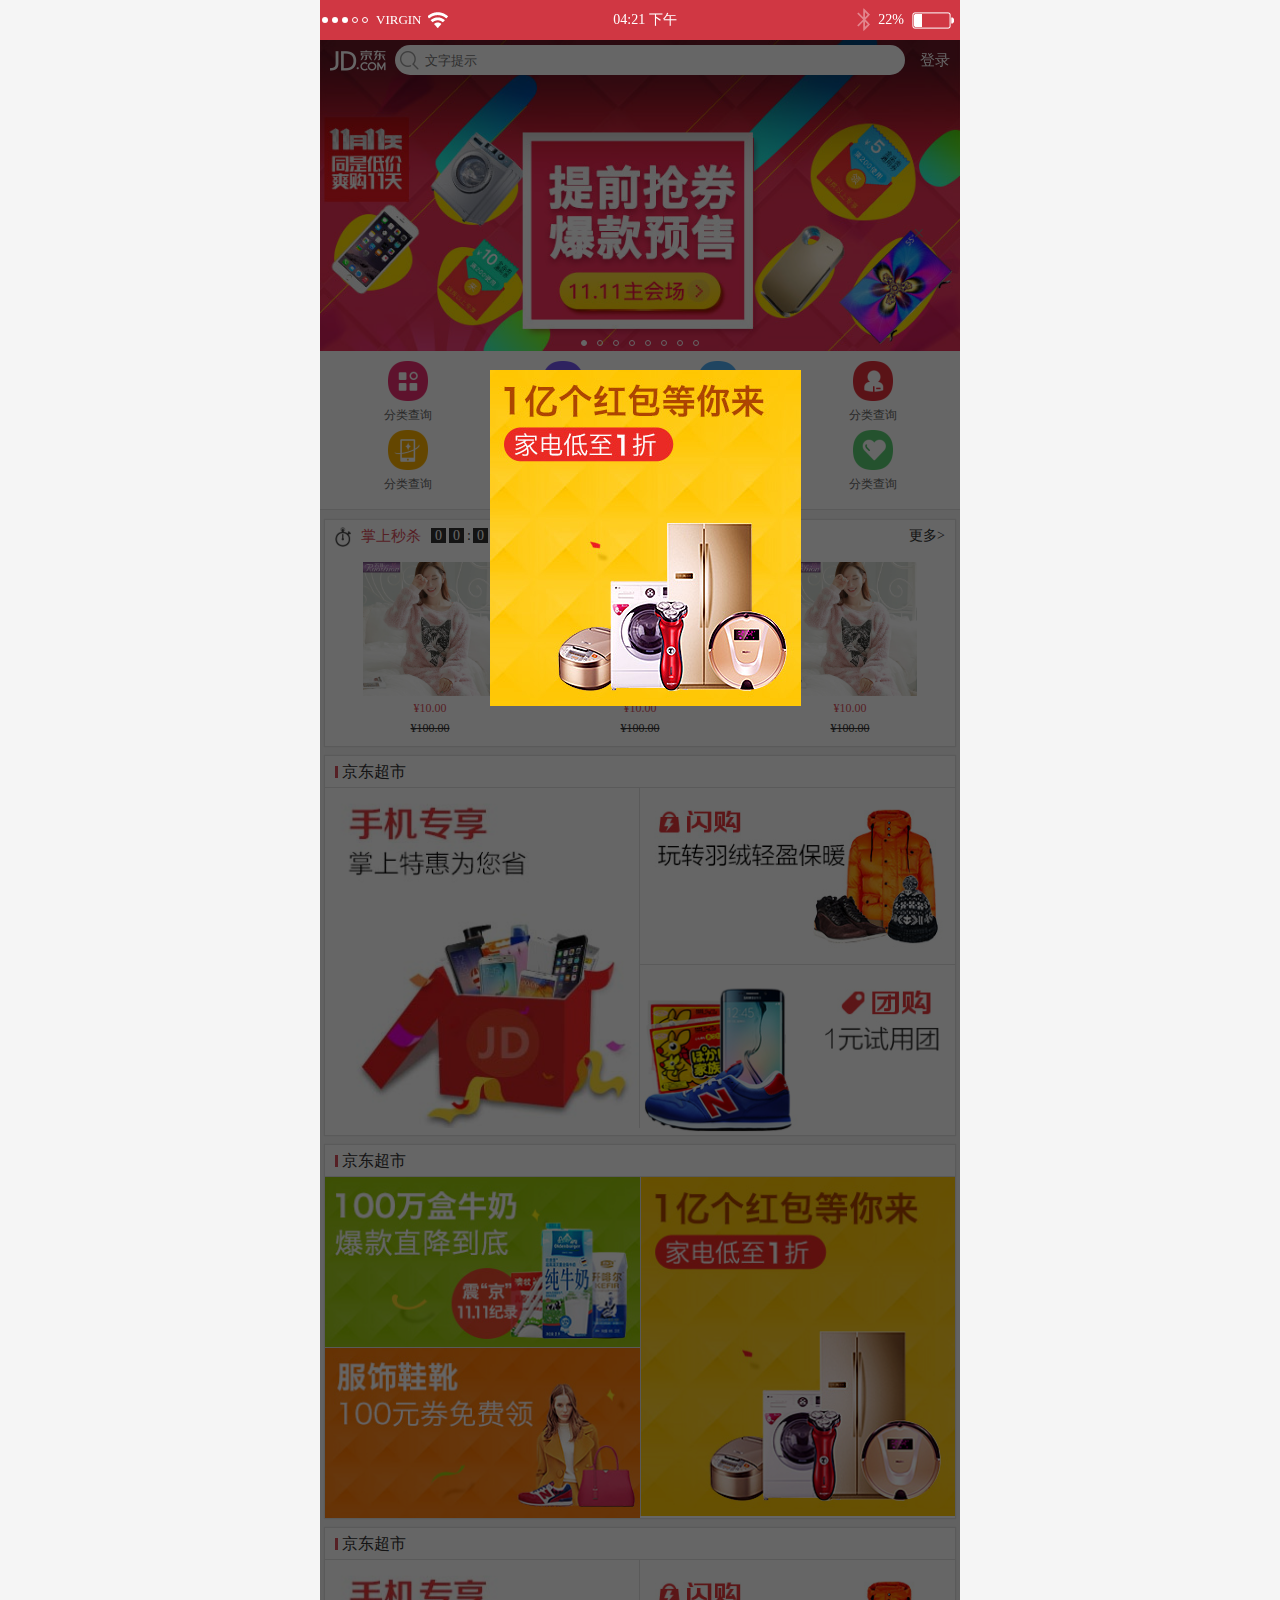
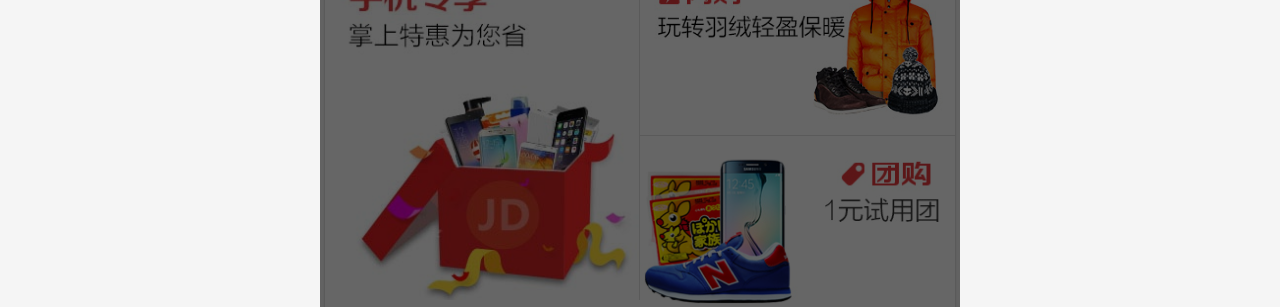
==== m_jd/index.html @ b288157d "add" ====
<!DOCTYPE html>
<html lang="en" style="font-size:100px">
<head>
    <meta charset="UTF-8" />
    <meta name="viewport" content="width=device-width, initial-scale=1.0, user-scalable=0" />
    <title>京东移动端首页</title>
    <link rel="stylesheet" type="text/css" href="css/base.css">
    <link rel="stylesheet" type="text/css" href="css/index.css">
</head>
<body id="bd">
    <!-- 手机端页面 -->
    <!-- 布局容器 -->
    <div class="jd_layout">
        <!-- 广告栏 -->
        <div class="jd_ad">
            <div class="jd_ad_box hidden bounceInDown">
                <a id="btn_close" href="javascript:void(0);">&#215;</a>
                <img id="im" src="images/cp4.jpg" alt="">
            </div>
        </div>
        <!-- 弹出层 -->
        <div class="jd_win">
            <div class="jd_win_box">
                <div class="text_box">您是否确认打开该页面？ 有惊喜哟</div>
                <div class="btn_box clearfix">
                    <a href="#" class="cancel">取消</a>
                    <a href="video.html" class="submit">确定</a>
                </div>
            </div>
        </div>
        <!-- 头部搜索栏 -->
        <header class="jd_header">
            <!--百分比适配 固定布局 -->
            <div class="header_box">
                <!-- 模拟原生 -->
                <div class="nature">
                    <div class="nature_box">
                        <div class="left">
                            <ul>
                                <li></li>
                                <li></li>
                                <li></li>
                                <li></li>
                                <li></li>
                            </ul>
                            <span>VIRGIN</span>
                            <img src="images/wifi.png" alt="">
                         </div>
                        <div class="right">
                            <img src="images/bater.png" alt="">
                            <span>22%</span>
                            <img src="images/blueteeth.png" alt="">
                        </div>
                        <div class="center">
                            <span>0</span><span>4</span><span>:</span><span>2</span><span>1</span>
                            <span> 下午</span>
                        </div>
                    </div>
                </div>
                <a href="category.html" class="icon_logo"></a>
                <form action="#" class="">
                    <i class="icon_search"></i>
                    <input type="search" placeholder="文字提示"/>
                </form>
                <a href="category.html" class="login">登录</a>
            </div>
        </header>
        <!-- 轮播图 -->
        <section class="jd_banner">
            <!-- 首尾无缝滚动 -->
            <ul class="slider clearfix">
                <li><a href="category.html"><img src="images/l8.jpg" alt=""/></a></li>
                <li><a href="category.html"><img src="images/l1.jpg" alt=""/></a></li>
                <li><a href="category.html"><img src="images/l2.jpg" alt=""/></a></li>
                <li><a href="category.html"><img src="images/l3.jpg" alt=""/></a></li>
                <li><a href="category.html"><img src="images/l4.jpg" alt=""/></a></li>
                <li><a href="category.html"><img src="images/l5.jpg" alt=""/></a></li>
                <li><a href="category.html"><img src="images/l6.jpg" alt=""/></a></li>
                <li><a href="category.html"><img src="images/l7.jpg" alt=""/></a></li>
                <li><a href="category.html"><img src="images/l8.jpg" alt=""/></a></li>
                <li><a href="category.html"><img src="images/l1.jpg" alt=""/></a></li>
            </ul>
            <ul class="circle">
                <li class="now"></li>
                <li></li>
                <li></li>
                <li></li>
                <li></li>
                <li></li>
                <li></li>
                <li></li>
            </ul>
        </section>
        <!-- 导航栏 -->
        <nav class="nav">
            <ul class="clearfix">
                <li>
                    <a href="category.html">
                        <img src="images/nav0.png" alt="">
                        <p>分类查询</p>
                    </a>
                </li>
                <li>
                    <a href="category.html">
                        <img src="images/nav1.png" alt="">
                        <p>分类查询</p>
                    </a>
                </li>
                <li>
                    <a href="category.html">
                        <img src="images/nav2.png" alt="">
                        <p>分类查询</p>
                    </a>
                </li>
                <li>
                    <a href="#">
                        <img src="images/nav3.png" alt="">
                        <p>分类查询</p>
                    </a>
                </li>
                <li>
                    <a href="#">
                        <img src="images/nav4.png" alt="">
                        <p>分类查询</p>
                    </a>
                </li>
                <li>
                    <a href="#">
                        <img src="images/nav5.png" alt="">
                        <p>分类查询</p>
                    </a>
                </li>
                <li>
                    <a href="category.html">
                        <img src="images/nav6.png" alt="">
                        <p>分类查询</p>
                    </a>
                </li>
                <li>
                    <a href="category.html">
                        <img src="images/nav7.png" alt="">
                        <p>分类查询</p>
                    </a>
                </li>
            </ul>
        </nav>
        <!-- 商品主体 -->
        <main class="jd_product">
            <!-- 第一个 -->
            <section class="product_box">
                  <!-- 标题 -->
                <div class="jd_tit no_border">
                    <div class="sk f_left">
                        <i class="sk_icon"></i>
                        <span class="sk_name">掌上秒杀</span>
                        <div class="sk_time">
                            <span>0</span>
                            <span>0</span>
                            <span>:</span>
                            <span>0</span>
                            <span>0</span>
                            <span>:</span>
                            <span>0</span>
                            <span>0</span>
                        </div>
                    </div>
                    <a href="category.html" class="f_right more">更多&gt;</a>
                </div>
                <!-- 内容 -->
                <div class="jd_con">
                    <ul class="sk_product clearfix">
                        <li>
                            <a href="category.html"><img src="images/detail01.jpg" alt="" /> </a>
                            <p>&yen;10.00</p>
                            <p>&yen;100.00</p>
                        </li>
                         <li>
                            <a href="category.html"><img src="images/detail02.jpg" alt="" /> </a>
                            <p>&yen;10.00</p>
                            <p>&yen;100.00</p>
                        </li>
                         <li>
                            <a href="category.html"><img src="images/detail01.jpg" alt="" /> </a>
                            <p>&yen;10.00</p>
                            <p>&yen;100.00</p>
                        </li>
                    </ul>
                </div>
            </section>
            <!-- 第二个 -->
            <section class="product_box">
                <div class="jd_tit">
                    <h3>京东超市</h3>
                </div>
                <div class="product_con clearfix">
                    <a href="category.html" class="f_left w_50 b_right">
                        <img src="images/cp1.jpg" alt=""/>
                    </a>
                    <a href="category.html" class="f_right w_50 b_bottom">
                        <img src="images/cp2.jpg" alt=""/>
                    </a>
                    <a href="category.html" class="f_right w_50">
                        <img src="images/cp3.jpg" alt=""/>
                    </a>
                </div>
            </section>
            <!-- 第三个 -->
            <section class="product_box">
                <div class="jd_tit">
                    <h3>京东超市</h3>
                </div>
                <div class="product_con clearfix">
                    <a href="category.html" class="f_right w_50 b_left">
                        <img src="images/cp4.jpg" alt=""/>
                    </a>
                    <a href="category.html" class="f_left w_50 b_bottom" >
                        <img src="images/cp5.jpg" alt=""/>
                    </a>
                    <a href="category.html" class="f_left w_50">
                        <img src="images/cp6.jpg" alt=""/>
                    </a>
                </div>
            </section>
            <!-- 第四个 -->
            <section class="product_box">
                <div class="jd_tit">
                    <h3>京东超市</h3>
                </div>
                <div class="product_con clearfix">
                    <a href="category.html" class="f_left w_50 b_right">
                        <img src="images/cp1.jpg" alt=""/>
                    </a>
                    <a href="category.html" class="f_right w_50 b_bottom">
                        <img src="images/cp2.jpg" alt=""/>
                    </a>
                    <a href="category.html" class="f_right w_50">
                        <img src="images/cp3.jpg" alt=""/>
                    </a>
                </div>
            </section>
        </main>
    </div>
    <script src="js/common.js"></script>
    <script src="js/index.js"></script>
</body>
</html>
---- m_jd/css/base.css ----
@charset "UTF-8";
/*设置默认编码集*/
/*css 初始化 重置reset*/
/* html, body, header,nav,main,section,footer,article,aside,figure,ul, li, ol, dl, dd, dt, p, h1, h2, h3, h4, h5, h6, form, a,fieldset, legend, img ,input,textarea,i,span {
    margin: 0;
    padding: 0;
     清除点击高亮  兼容移动端低版本浏览器
    -webkit-tap-highlight-color: transparent;
    盒子宽度从边框开始计算
    box-sizing: border-box;
 }
 */

* ,
::before,
::after {
    margin: 0;
    padding: 0;
     /* 清除点击高亮  兼容移动端低版本浏览器 */
    -webkit-tap-highlight-color: transparent;
    /* 盒子宽度从边框开始计算 */
    -webkit-box-sizing: border-box;
    box-sizing: border-box;
}


/*各浏览器显示不同，去掉边框等默认样式*/
input, button,textarea {
    border: none;
    outline-style: none;
    resize: none;
    -webkit-appearance: none;  /*组件默认的样式空*/
}
ul, ol {
    list-style: none;
}
select, input, textarea {
    /* font-size: 12px; */
    resize: none;
}

/*去掉行内替换元素空白缝隙*/
img {
    /* vertical-align: middle; */
    display: block;
}
table {
    border-collapse: collapse;
}

/* 公用样式 */
html,body {
    /* 字体自适应 */
    font: 14px "MicroSoft YaHei","sans-serif";   /*移动设备默认的字体 */
    color: #333;
    background: #f5f5f5;
    /* overflow-x: hidden; */
}
/*伪元素清除浮动*/
.clearfix::before,
.clearfix::after {
    content: "";
    display: block;
    height: 0;
    line-height: 0;
    visibility: hidden;
    clear: both;
}
.clearfix {
     /* *zoom: 1;   /*IE8*/
}
a {
    color: #333;
    text-decoration: none;
}
a:hover {
    color: #333;
}
h1, h2, h3, h4, h5, h6 {
    text-decoration: none;
    font-weight: normal;
}
/*废物利用*/
s, i, em {
    font-style: normal;
    text-decoration: none;
}
/*京东色*/
.col_red {
    /* color: #C81623 !important; */
}
/*公共类*/
.w {
    /*版心 提取 */
    /* width: 1210px; */
    /* margin: 0 auto; */
}
.f_left {
    float: left;
}
.f_right {
    float: right;
}
.show {
    display: block;
}
.hide {
    display: none;
}



/* 所有使用精灵图的class  以 icon_ 开始的元素的公用样式 */
[class^="icon_"] {
    background: url(../images/sprites.png) no-repeat;
    /* 压缩背景图 */
    background-size: 200px 200px;
}


/* 公用顶部通栏 */
.jd_topBar {
   height: 45px;
   background: url(../images/header-bg.png) repeat-x;
   background-size: 1px 44px;
   border-bottom: 1px solid #e0e0e0;
   position: absolute;
   width: 100%;
}
.jd_topBar [class^="icon_"] {
  width: 40px;
  height: 44px;
  position: absolute;
  top: 0;
  /* 用户体验 */
  padding: 12px 10px;
  -webkit-background-origin: content-box;
  background-origin: content-box;
  -webkit-background-clip: content-box;
  background-clip: content-box;
}
.jd_topBar .icon_back {
    left: 0;
    background-position: -20px 0;
}
.jd_topBar .icon_menu {
    right: 0;
    background-position: -60px 0;
}
.jd_topBar form {
    width: 100%;
    padding: 0 40px;
}
.jd_topBar form  input {
    width: 100%;
    height: 30px;
    border: 1px solid #e0e0e0;
    border-radius: 2px;
    margin-top: 7px;
}
.jd_topBar h3 {
    font-size: 16px;
    font-weight: normal;
    text-align: center;
    line-height: 44px;
}
---- m_jd/css/index.css ----
@charset "UTF-8";

/* 布局容器 */
.jd_layout {
    /* 流式布局 */
    width: 100%;
    /* 适配小屏幕设备 */
    min-width: 320px;
    /* 设计图宽度限制 */
    max-width: 640px;
    margin: 0 auto;
    position: relative;
    /* background-color: red; */
}

/* 广告栏 */
.jd_ad {
}
.jd_ad .jd_ad_box{
    z-index: 999;
    position: absolute;
    width: 100%;
    height: 100%;
}
.jd_ad .hidden {
    background: rgba(0,0,0,0.6);
}

/* 弹出层 */
.jd_win {
    width: 100%;
    height: 100%;
    position: fixed;
    top: 0;
    left: 0;
    background: rgba(0,0,0,0.6);
    z-index: 100;
    display: none;
}
.jd_win .jd_win_box {
    width: 80%;
    background: #fff;
    border-radius: 4px;
    margin: 0 auto;
    margin-top: 200px;
    padding: 0 10px;
}
.jd_win .jd_win_box .text_box {
    text-align: center;
    font-size: 18px;
    line-height: 75px;
    border-bottom: 1px solid #e0e0e0;
}
.jd_win .jd_win_box .btn_box {
    padding: 10px 0;
}
.jd_win .jd_win_box .btn_box a {
    width: 45%;
    height: 36px;
    line-height: 36px;
    text-align: center;
    float: left;
    border-radius: 4px;
}
.jd_win .jd_win_box .btn_box .cancel {
    margin-right: 10%;
    border: 1px solid #e0e0e0;
}
.jd_win .jd_win_box .btn_box .submit {
    background: #d8505c;
    color: #fff;
}

/* 弹出层动画 */
.bounceInDown{
    animation: bounceInDown 1s;
    -webkit-animation: bounceInDown 1s;
}
/*bounceInDown*/
@keyframes bounceInDown {
     0%{
         opacity: 0;
         -webkit-transform: translateY(-3000px);
         transform: translateY(-3000px);
     }
     60%{
         opacity: 1;
         -webkit-transform: translateY(25px);
         transform: translateY(25px);
     }
     75%{
         -webkit-transform: translateY(-10px);
         transform: translateY(-10px);
     }
     90%{
         -webkit-transform: translateY(5px);
         transform: translateY(5px);
     }
     100%{
         opacity: 1;
         -webkit-transform:none;
         transform:none;
     }
 }
@-webkit-keyframes bounceInDown {
    0%{
        opacity: 0;
        -webkit-transform: translateY(-3000px);
        transform: translateY(-3000px);
    }
    60%{
        opacity: 1;
        -webkit-transform: translateY(25px);
        transform: translateY(25px);
    }
    75%{
        -webkit-transform: translateY(-10px);
        transform: translateY(-10px);
    }
    90%{
        -webkit-transform: translateY(5px);
        transform: translateY(5px);
    }
    100%{
        opacity: 1;
        -webkit-transform:none;
        transform:none;
    }
}

.jd_ad  img {
    position: absolute;
    top: 24%;
    left: 50%;
    margin-left: -150px;
    margin-top: -118px;
}
.jd_ad #btn_close {
    position: absolute;
    top: 178px;
    right: 26px;
    z-index: 9999999999999999999999;
    font-size: 20px;
    width: 30px;
    height: 30px;
    display: block;
    text-align: center;
    line-height: 30px;
}

/* 头部搜索栏 */
.jd_header {
    /* 以windows为基准 */
    position: fixed;
    top: 0;
    left: 0;
    width: 100%;
    height: 80px;
    z-index: 1;
}
.jd_header .header_box {
    /* 双飞翼布局 */
    min-width: 300px;
    max-width: 640px;
    height: 40px;
    margin:0 auto;
    background: rgba(201,21,35,0);
    position:relative;
    /* display: flex; */
    /* justify-content: space-between; */
}


/* 模拟原生 */
.jd_header .header_box .nature {
    height: 40px;
    width: 100%;
    text-align: center;
    line-height: 40px;
    position: fixed;
    top: 0;
    left: 0;
    z-index: 4;
}
.jd_header .header_box .nature .nature_box {
    min-width:320px;
    max-width: 640px;
    height: 40px;
    background: rgba(201, 21, 35, 0.85098);
    margin: 0 auto;
}


.jd_header .header_box .nature .left {
    height: 40px;
    float: left;
}
.jd_header .header_box .nature .left ul {
    height: 40px;
    float: left;
}
.jd_header .header_box .nature .left ul li {
    float: left;
    width: 6px;
    height: 6px;
    border-radius: 3px;
    background: #fff;
    margin: 17px 2px;
}
.jd_header .header_box .nature .left ul li:nth-child(3)~li {
    background: transparent;
    border: 1px solid #fff;
}
.jd_header .header_box .nature .left span:first-of-type {
    float: left;
    height: 40px;
    color: #fff;
    font-size: 13px;
    margin-left: 6px;
}
.jd_header .header_box .nature .left img:first-of-type {
    float: left;
    margin: 12px 6px;
}
.jd_header .header_box .nature .center {
    width: 70px;
    height: 40px;
    text-align: center;
    line-height: 40px;
    position: absolute;
    top: 0;
    left: 50%;
    margin-left: -30px;
    color: #fff;
}

.jd_header .header_box .nature .right {
    float: right;
    width: 129px;
    height: 40px;
    color: #fff;
}
.jd_header .header_box .nature .right img {
    float: right;
    margin: 12px 6px;
}
.jd_header .header_box .nature .right img:last-of-type {
    margin-top: 8px;
}
.jd_header .header_box .nature .right span {
    float: right;
    margin: 0 2px;
}


/* 搜索栏 */
.jd_header .header_box .icon_logo {
    background-position: 0 -103px;
    position: absolute;
    top: 4px;
    left: 10px;
    width: 60px;
    height: 36px;
}
.jd_header .header_box .login {
    width: 50px;
    height: 40px;
    line-height: 40px;
    text-align: center;
    font-size: 15px;
    color: #fff;
    position: absolute;
    top: 0px;
    right: 0;
}
.jd_header .header_box form {
    width: 100%;
    padding: 0 55px 0 75px;
    position: relative;
    margin-top: 40px;
    background: rgba(201,21,35,0);

}
.jd_header .header_box form input {
    /* 百分比 相对于父容器的内容 */
    width: 100%;
    height: 30px;
    border-radius: 15px;
    margin-top: 5px;
    padding-left: 30px;
}
.jd_header .header_box form .icon_search {
    position: absolute;
    top: 10px;
    left: 80px;
    background-position: -60px -109px;
    width: 20px;
    height: 20px;
}


/* 轮播图 */
.jd_banner {
    width: 100%;
    position: relative;
    overflow: hidden;
    margin-top: 40px;
}
.jd_banner ul:nth-child(1) {
    /* 父容器宽度的10倍  存放10张图片 */
    width: 1000%;
    -webkit-transform: translateX(-10%);
    transform: translateX(-10%);
}
.jd_banner ul:nth-child(1) li {
    width: 10%;
    float: left;
}
.jd_banner ul:nth-child(1) li a {
    width: 100%;
    display: block;
}
.jd_banner ul:nth-child(1) li a img {
    width: 100%;
}
.jd_banner ul:nth-child(2) {
    width: 118px;
    height: 6px;
    position: absolute;
    /*盒子居中*/
    left: 50%;
    bottom: 5px;
    margin-left: -59px;
}
.jd_banner ul:nth-child(2) li {
    float: left;
    width: 6px;
    height: 6px;
    border: 1px solid #fff;
    border-radius: 3px;
    margin-left: 10px;
}
.jd_banner ul:nth-child(2) li.now {
    background: #fff;
}
.jd_banner ul:nth-child(2) li:first-child {
    margin-left: 0;
}


/* 导航栏 */
.nav {
width: 100%;
padding: 10px;
background-color: #fff;
border-bottom: 1px solid #e0e0e0;
}
.nav ul {
width: 100%;
}
.nav ul li {
float: left;
width: 25%;
}
.nav ul li a {
width: 100%;
display: block;
text-align: center;
}
.nav ul li a img {
/* 在移动端图片缩小一倍 */
width: 40px;
height: 40px;
margin: 0 auto;
}
.nav ul li a  p {
font-size: 12px;
text-align: center;
color: #666;
padding: 6px 0;
}


/* 商品主体 */
.jd_product {
    width: 100%;
    padding: 0 5px;
}

/* 公用商品容器 */
.product_box {
    margin-top: 10px;
    background-color: #fff;
    box-shadow: 0 0 1px 1px #e0e0e0;
}
.product_box .jd_tit {
    width: 100%;
    height: 32px;
    line-height: 32px;
    border-bottom: 1px solid #e0e0e0;
}
.product_box .no_border {
    border-bottom: none;
}

/*问题所在地*/
.product_box .jd_tit h3 {
    position: relative;
    /* width: 100%; */
    margin-left: 10px;
    padding-left: 7px;
}
/*问题所在地*/

.product_box .jd_tit h3::before {
    content: "";
    width: 3px;
    height: 12px;
    position: absolute;
    top: 10px;
    left: 0;
    background-color: #d8505c;
}

.product_box .jd_con {
    /* width: 100%; */
    min-height: 100px;
}


/*公用商品图片*/
.w_50 {
    width: 50%;
    display: block;
}
.w_50 img {
    width: 100%;
}
.b_right {
    border-right: 1px solid #e0e0e0;
}
.b_left {
    border-left: 1px solid #e0e0e0;
}
.b_bottom {
    border-bottom: 1px solid #e0e0e0;
}


/* 掌上秒杀 */
.sk {
    position: relative;
}
.sk .sk_icon {
    background: url(../images/seckill-icon.png) no-repeat;
    background-size: 16px 20px;
    float: left;
    margin-top: 7px;
    margin-left: 10px;
    width: 16px;
    height: 20px;
}
.sk .sk_name {
    font-size: 15px;
    float: left;
    margin-left: 10px;
    color: #d8505c;
}
.sk .sk_time{
    float: left;
    margin-left: 10px;
}
.sk .sk_time span {
    width: 15px;
    height: 15px;
    line-height: 15px;
    text-align: center;
    /* display: block; */
    color: #fff;
    background-color: #333;
    float: left;
    margin-top: 8px;
    margin-right: 3px;
}
.sk .sk_time span:nth-child(3n) {
    background-color: #fff;
    color: #333;
    width: 3px;
}
.jd_tit .more {
    margin-right: 10px;
}

/* 内容 */
.jd_con {
    width: 100%;
}
.jd_con .sk_product {
    text-align: center;
    font-size: 12px;
    padding: 10px 0;
}
.jd_con .sk_product li {
    float: left;
    width: 33.333%;
}
.jd_con .sk_product li a {
    width: 100%;
    display: block;
    border-right: 1px solid #e0e0e0;
}
.jd_con .sk_product li:last-child a {
    border-right: none;
}
.jd_con .sk_product li a img {
    /* 图片宽度可设百分比 */
    width: 64%;
    margin: 0 auto;
}

/* nth-of-type  选择同类型的第几个元素
first-of-type 选择同类型的第一个元素
last-of-type 选择同类型的最后一个元素 */
.jd_con .sk_product li p:nth-of-type(1) {
    color: #d8505c;
    padding-top: 5px;
}
.jd_con .sk_product li p:nth-of-type(2) {
    padding-top: 5px;
    /* 删除线 */
    text-decoration: line-through;
}
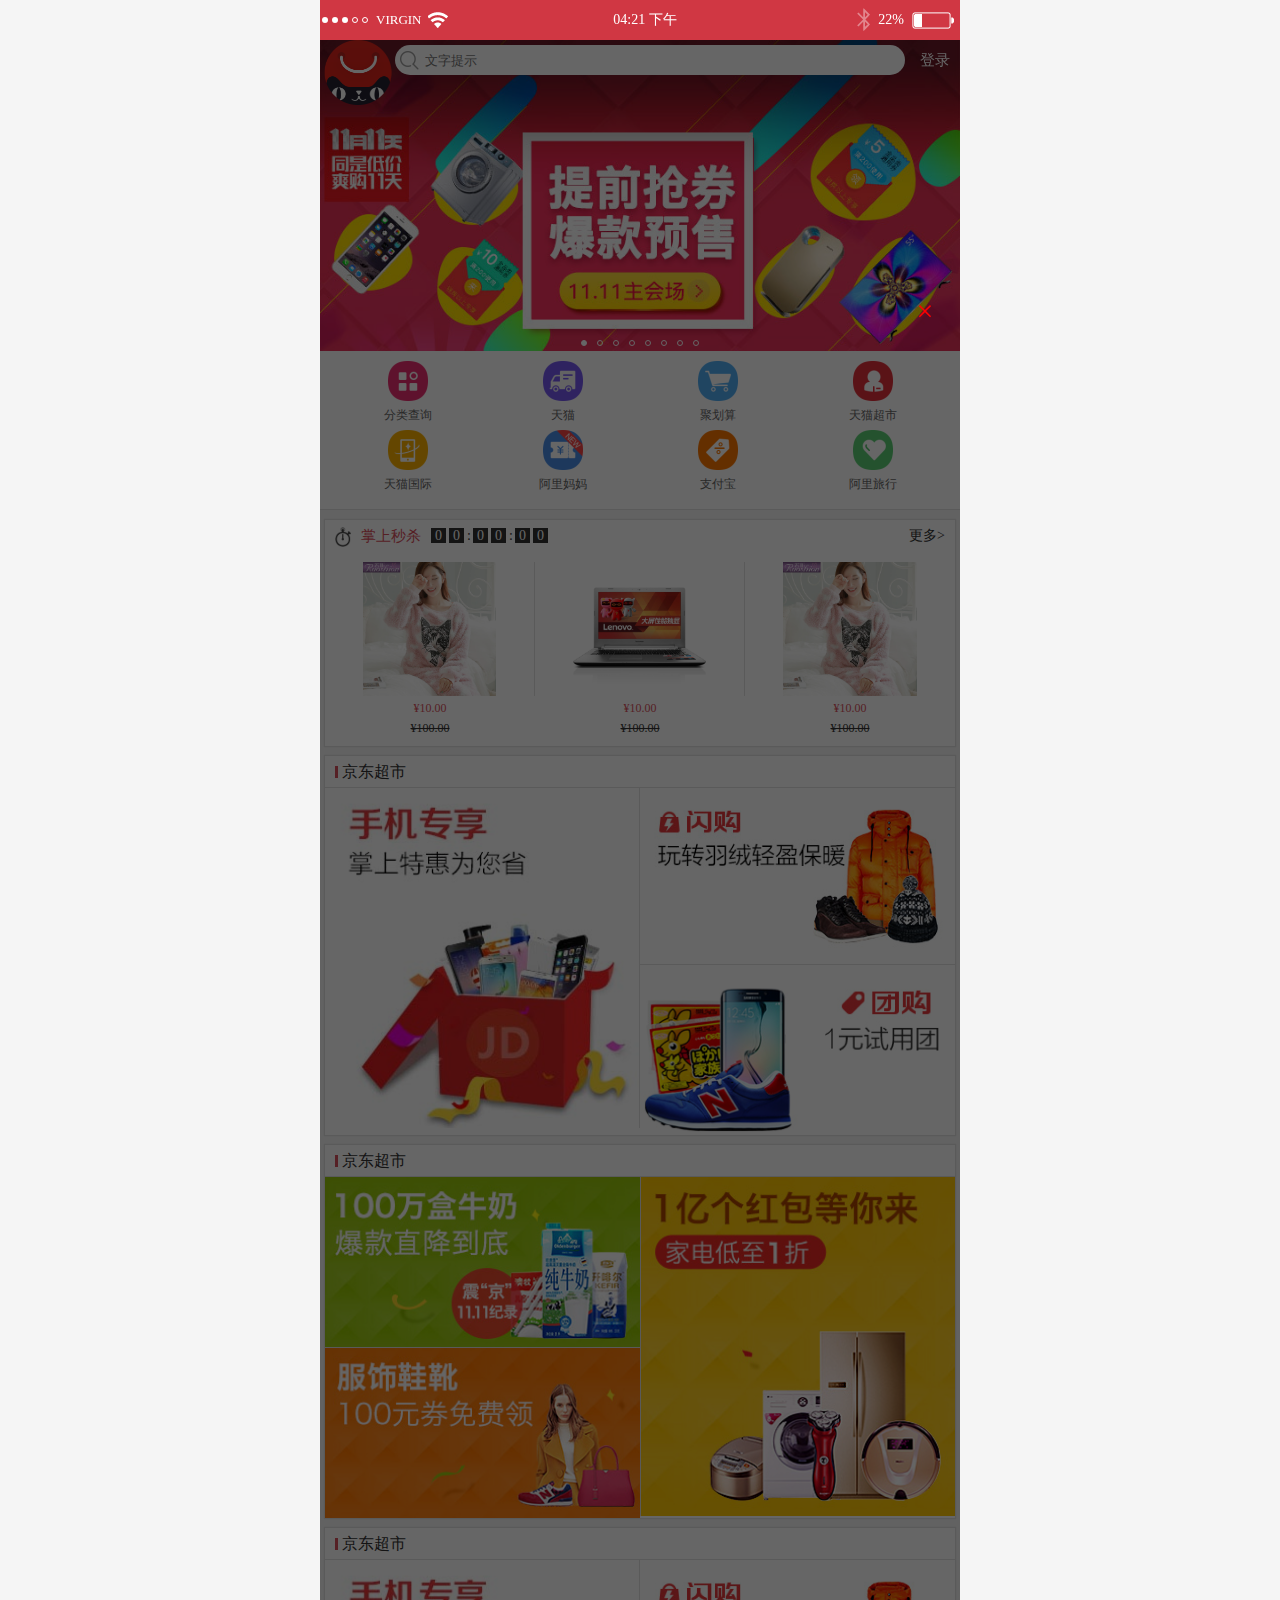
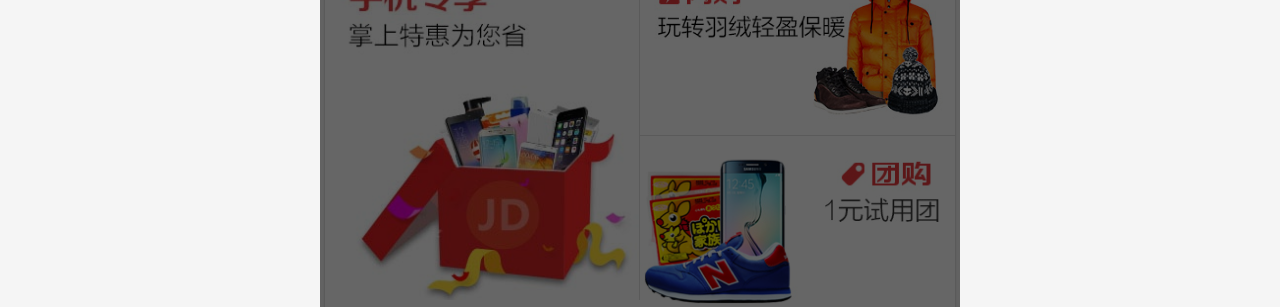
==== commit ca1a4b09: "a" ====
--- a/m_jd/index.html
+++ b/m_jd/index.html
@@ -3,7 +3,7 @@
 <head>
     <meta charset="UTF-8" />
     <meta name="viewport" content="width=device-width, initial-scale=1.0, user-scalable=0" />
-    <title>京东移动端首页</title>
+    <title>首页</title>
     <link rel="stylesheet" type="text/css" href="css/base.css">
     <link rel="stylesheet" type="text/css" href="css/index.css">
 </head>
@@ -13,9 +13,11 @@
     <div class="jd_layout">
         <!-- 广告栏 -->
         <div class="jd_ad">
-            <div class="jd_ad_box hidden bounceInDown">
-                <a id="btn_close" href="javascript:void(0);">&#215;</a>
-                <img id="im" src="images/cp4.jpg" alt="">
+            <div class="jd_ad_box hidden bounceInDown clearfix">
+                <div class="mask">
+                    <img id="im" src="images/img03.jpg" alt="">
+                    <a id="btn_close" href="javascript:void(0);">&#215;</a>
+                </div>
             </div>
         </div>
         <!-- 弹出层 -->
@@ -57,7 +59,7 @@
                         </div>
                     </div>
                 </div>
-                <a href="category.html" class="icon_logo"></a>
+                <a href="category.html" class="logo_tb"></a>
                 <form action="#" class="">
                     <i class="icon_search"></i>
                     <input type="search" placeholder="文字提示"/>
@@ -95,51 +97,51 @@
         <nav class="nav">
             <ul class="clearfix">
                 <li>
-                    <a href="category.html">
+                    <a href="#">
                         <img src="images/nav0.png" alt="">
                         <p>分类查询</p>
                     </a>
                 </li>
                 <li>
-                    <a href="category.html">
+                    <a href="#">
                         <img src="images/nav1.png" alt="">
-                        <p>分类查询</p>
-                    </a>
-                </li>
-                <li>
-                    <a href="category.html">
+                        <p>天猫</p>
+                    </a>
+                </li>
+                <li>
+                    <a href="#">
                         <img src="images/nav2.png" alt="">
-                        <p>分类查询</p>
+                        <p>聚划算</p>
                     </a>
                 </li>
                 <li>
                     <a href="#">
                         <img src="images/nav3.png" alt="">
-                        <p>分类查询</p>
+                        <p>天猫超市</p>
                     </a>
                 </li>
                 <li>
                     <a href="#">
                         <img src="images/nav4.png" alt="">
-                        <p>分类查询</p>
+                        <p>天猫国际</p>
                     </a>
                 </li>
                 <li>
                     <a href="#">
                         <img src="images/nav5.png" alt="">
-                        <p>分类查询</p>
-                    </a>
-                </li>
-                <li>
-                    <a href="category.html">
+                        <p>阿里妈妈</p>
+                    </a>
+                </li>
+                <li>
+                    <a href="#">
                         <img src="images/nav6.png" alt="">
-                        <p>分类查询</p>
-                    </a>
-                </li>
-                <li>
-                    <a href="category.html">
+                        <p>支付宝</p>
+                    </a>
+                </li>
+                <li>
+                    <a href="#">
                         <img src="images/nav7.png" alt="">
-                        <p>分类查询</p>
+                        <p>阿里旅行</p>
                     </a>
                 </li>
             </ul>
--- a/m_jd/css/index.css
+++ b/m_jd/css/index.css
@@ -24,6 +24,26 @@
 }
 .jd_ad .hidden {
     background: rgba(0,0,0,0.6);
+}
+.jd_ad .jd_ad_box .mask {
+    position: relative;
+    margin-top: 40%;
+}
+.jd_ad  img {
+    width: 100%;
+}
+.jd_ad #btn_close {
+    position: absolute;
+    top: 0;
+    right: 20px;
+    z-index: 9999999999999999999999;
+    font-size: 30px;
+    width: 30px;
+    height: 30px;
+    color: red;
+    display: block;
+    text-align: center;
+    line-height: 30px;
 }
 
 /* 弹出层 */
@@ -128,26 +148,6 @@
     }
 }
 
-.jd_ad  img {
-    position: absolute;
-    top: 24%;
-    left: 50%;
-    margin-left: -150px;
-    margin-top: -118px;
-}
-.jd_ad #btn_close {
-    position: absolute;
-    top: 178px;
-    right: 26px;
-    z-index: 9999999999999999999999;
-    font-size: 20px;
-    width: 30px;
-    height: 30px;
-    display: block;
-    text-align: center;
-    line-height: 30px;
-}
-
 /* 头部搜索栏 */
 .jd_header {
     /* 以windows为基准 */
@@ -254,13 +254,16 @@
 
 
 /* 搜索栏 */
-.jd_header .header_box .icon_logo {
-    background-position: 0 -103px;
-    position: absolute;
-    top: 4px;
-    left: 10px;
-    width: 60px;
-    height: 36px;
+.jd_header .header_box .logo_tb {
+    /* background-position: 0 -103px; */
+    position: absolute;
+    top: 0;
+    left: -10px;
+    display: block;
+    width: 91px;
+    height: 65px;
+    background: url(../images/tb.png) no-repeat;
+    background-size: 95px 65px;
 }
 .jd_header .header_box .login {
     width: 50px;
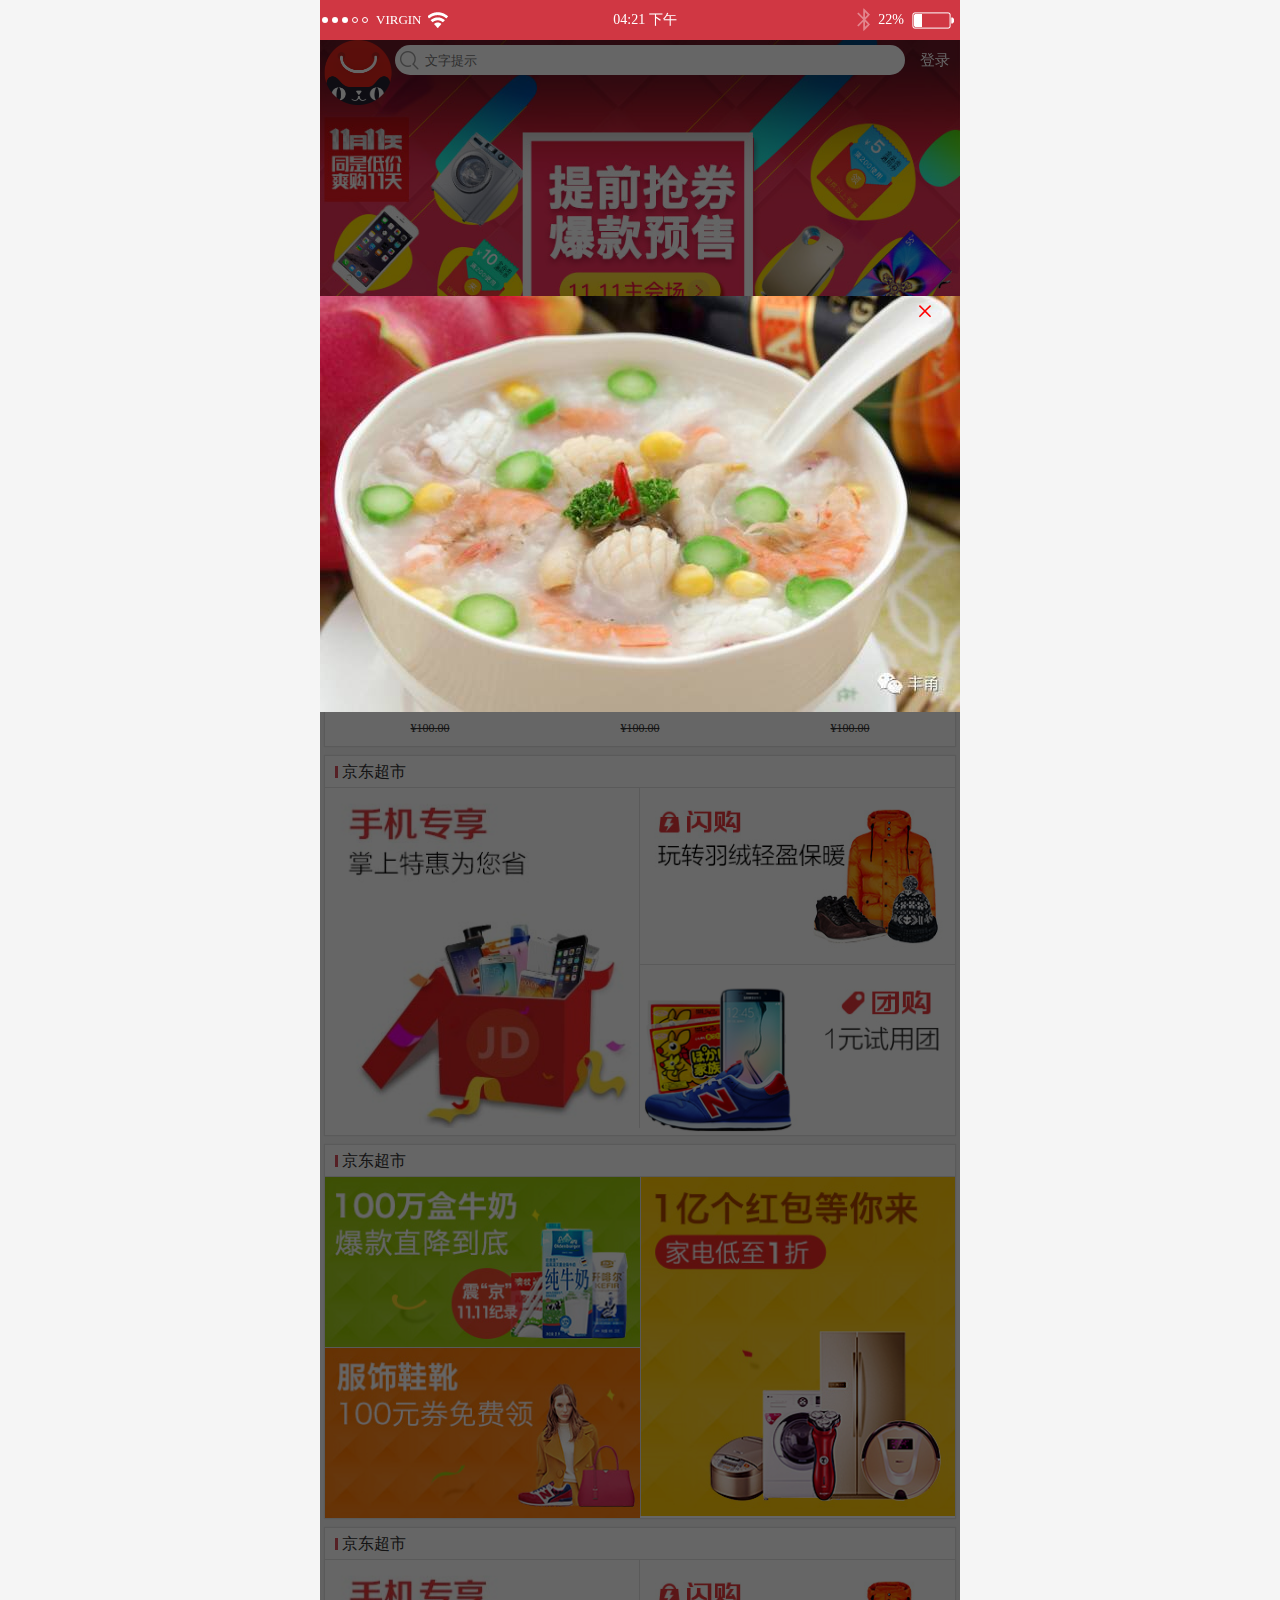
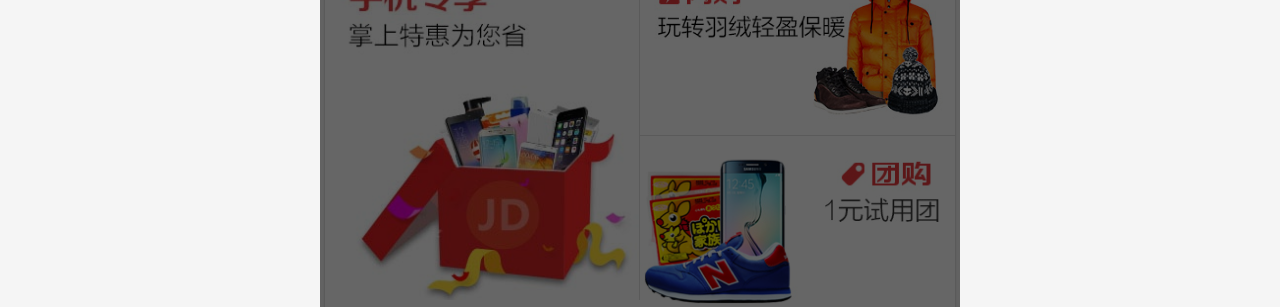
==== commit d850e988: "update" ====
--- a/m_jd/index.html
+++ b/m_jd/index.html
@@ -15,7 +15,7 @@
         <div class="jd_ad">
             <div class="jd_ad_box hidden bounceInDown clearfix">
                 <div class="mask">
-                    <img id="im" src="images/img03.jpg" alt="">
+                    <img id="im" src="images/img03.JPG" alt="">
                     <a id="btn_close" href="javascript:void(0);">&#215;</a>
                 </div>
             </div>
--- a/m_jd/css/index.css
+++ b/m_jd/css/index.css
@@ -28,6 +28,7 @@
 .jd_ad .jd_ad_box .mask {
     position: relative;
     margin-top: 40%;
+    /* z-index: 10000; */
 }
 .jd_ad  img {
     width: 100%;
@@ -36,7 +37,7 @@
     position: absolute;
     top: 0;
     right: 20px;
-    z-index: 9999999999999999999999;
+    z-index: 99999;
     font-size: 30px;
     width: 30px;
     height: 30px;
